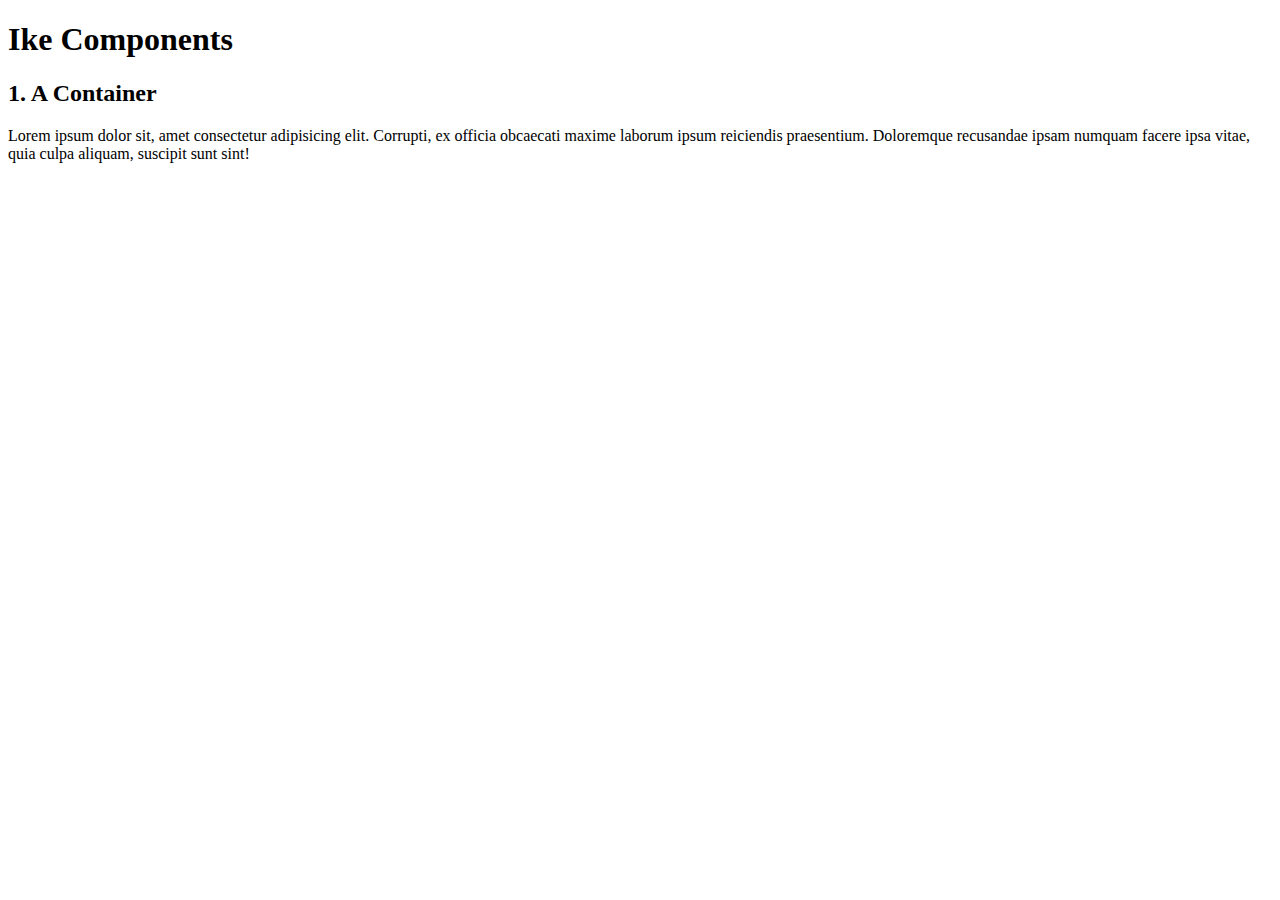
==== components.html @ 15461dc3 "css components files and hmlt file created" ====
<!DOCTYPE html>
<html lang="en">
<head>
  <meta charset="UTF-8">
  <meta http-equiv="X-UA-Compatible" content="IE=edge">
  <meta name="viewport" content="width=device-width, initial-scale=1.0">
  <link rel="stylesheet" href="style.css">
  <title>Ike components</title>
</head>
<body>
  <h1>Ike Components</h1>
  <h2>1. A Container</h2>
  <p>Lorem ipsum dolor sit, amet consectetur adipisicing elit.
    Corrupti, ex officia obcaecati maxime laborum ipsum reiciendis praesentium.
    Doloremque recusandae ipsam numquam facere ipsa vitae, quia culpa aliquam,
    suscipit sunt sint!</p>

</body>
</html>
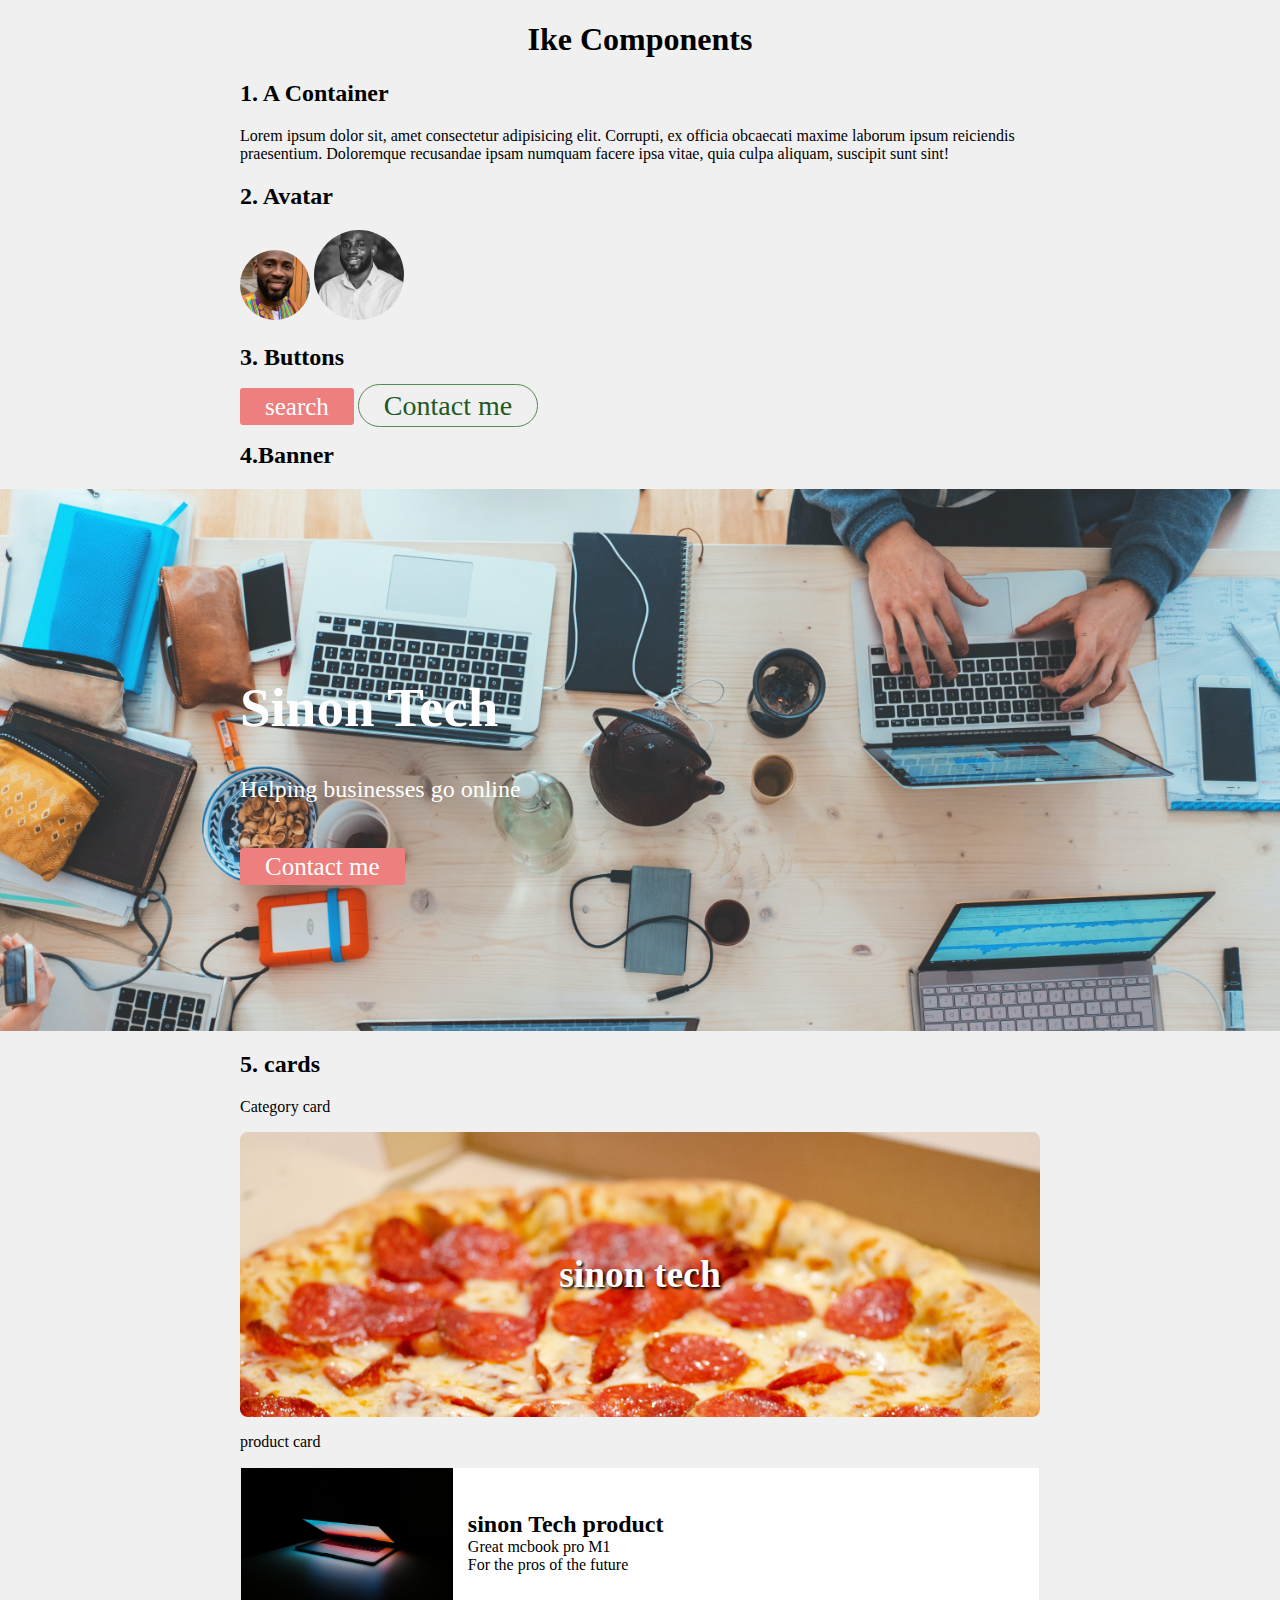
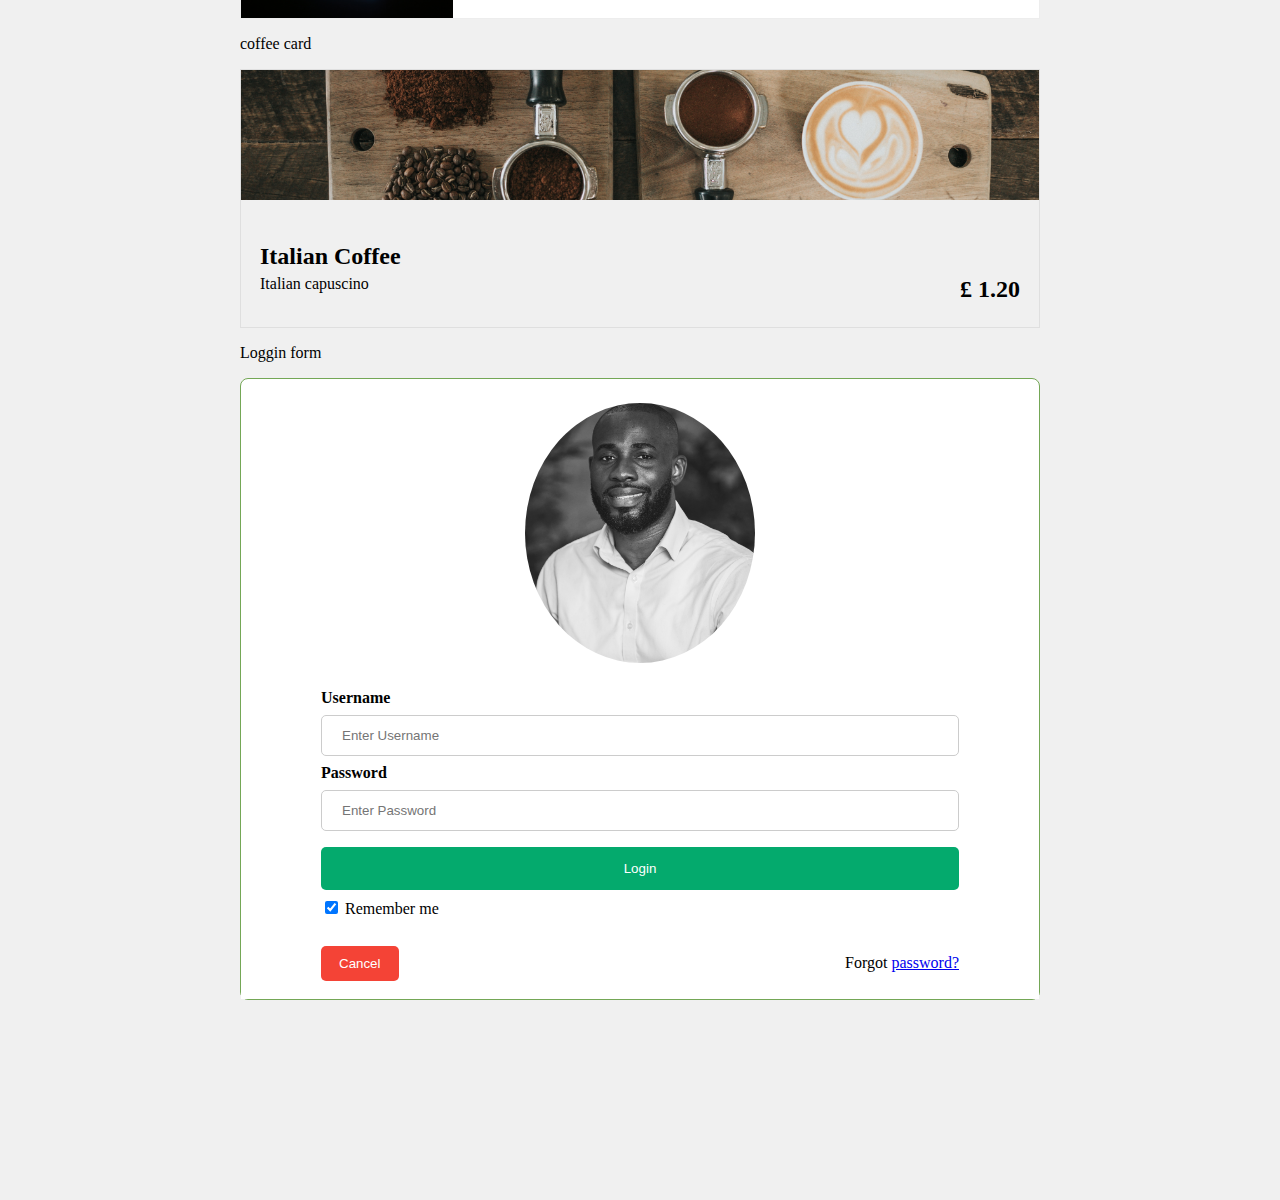
==== commit 5471217c: "logging form component created" ====
--- a/components.html
+++ b/components.html
@@ -1,19 +1,115 @@
 <!DOCTYPE html>
 <html lang="en">
+
 <head>
   <meta charset="UTF-8">
   <meta http-equiv="X-UA-Compatible" content="IE=edge">
   <meta name="viewport" content="width=device-width, initial-scale=1.0">
-  <link rel="stylesheet" href="style.css">
+  <link rel="stylesheet" href="css/style.css">
   <title>Ike components</title>
 </head>
+
 <body>
-  <h1>Ike Components</h1>
-  <h2>1. A Container</h2>
-  <p>Lorem ipsum dolor sit, amet consectetur adipisicing elit.
-    Corrupti, ex officia obcaecati maxime laborum ipsum reiciendis praesentium.
-    Doloremque recusandae ipsam numquam facere ipsa vitae, quia culpa aliquam,
-    suscipit sunt sint!</p>
+
+  <h1 class="text-center">Ike Components</h1>
+  <div class="container">
+    <h2>1. A Container</h2>
+    <p>Lorem ipsum dolor sit, amet consectetur adipisicing elit.
+      Corrupti, ex officia obcaecati maxime laborum ipsum reiciendis praesentium.
+      Doloremque recusandae ipsam numquam facere ipsa vitae, quia culpa aliquam,
+      suscipit sunt sint!
+    </p>
+
+    <h2>2. Avatar </h2>
+    <img src="images/pic2.JPG" class="avatar" alt="">
+    <img src="images/portfolio pics.jpg" class="avatar-large" alt="">
+
+    <h2>3. Buttons</h2>
+    <a href="#" class="btn-red">search</a>
+    <a href="#" class="btn-white">Contact me</a>
+
+    <h2>4.Banner</h2>
+  </div>
+
+  <div class="banner" style="background-image: url(/images/sinon.jpg);">
+    <div class="container">
+      <h1>Sinon Tech</h1>
+      <p>Helping businesses go online </p>
+      <a href="#" class="btn-red">Contact me</a>
+    </div>
+  </div>
+
+  <div class="container">
+    <h2>5. cards</h2>
+    <p>Category card</p>
+
+    <div class="card-category" style="background-image: url(/images/italian\ pizza.jpg)">
+      <h2>sinon tech</h2>
+    </div>
+
+    <p>product card</p>
+
+    <div class="card-product">
+      <img src="/images/sinon-laptop.jpg" alt="">
+      <div class="card-description">
+        <h2>sinon Tech product</h2>
+        <p>Great mcbook pro M1</p>
+        <p>For the pros of the future</p>
+      </div>
+    </div>
+
+    <p>coffee card</p>
+
+    <div class="card-coffee">
+      <img src="/images/caffe italiano.jpg" alt="">
+      <div class="card-coffee-description">
+        <div class="card-coffee-price">
+          <h2>Italian Coffee</h2>
+          <p>Italian capuscino</p>
+        </div>
+        <h2>£ 1.20</h2>
+      </div>
+    </div>
+
+    <!-- To do -->
+    <!-- 1. Build a loggin form -->
+    <p>Loggin form</p>
+
+    <form action="#" method="post">
+      <div class="imgcontainer">
+        <img src="/images/portfolio pics.jpg" alt="Avatar" class="imgavatar">
+      </div>
+
+      <div class="formcontainer">
+        <label for="uname"><b>Username</b></label>
+        <input type="text" placeholder="Enter Username" name="uname" required>
+
+        <label for="psw"><b>Password</b></label>
+        <input type="password" placeholder="Enter Password" name="psw" required>
+
+        <button type="submit">Login</button>
+        <label>
+          <input type="checkbox" checked="checked" name="remember"> Remember me
+        </label>
+
+
+      </div>
+
+      <div class="formcontainer" style="background-color:white">
+        <button type="button" class="cancelbtn">Cancel</button>
+        <span class="psw">Forgot <a href="#">password?</a></span>
+      </div>
+    </form>
+
+
+
+    <!-- 2. Build a contact form -->
+    <!-- 3. Build a footer -->
+    <!-- 3. Build a navbar -->
+
+
+  </div>
 
 </body>
+
 </html>
--- a/css/style.css
+++ b/css/style.css
@@ -0,0 +1,16 @@
+@import url("container.css");
+@import url("avatar.css");
+@import url("buttons.css");
+@import url("banner.css");
+@import url("card.css");
+@import url("loggin-form.css");
+
+body{
+  padding-bottom: 200px;
+  margin: 0;
+  background-color: rgb(240, 240, 240);
+}
+
+.text-center {
+  text-align: center;
+}
